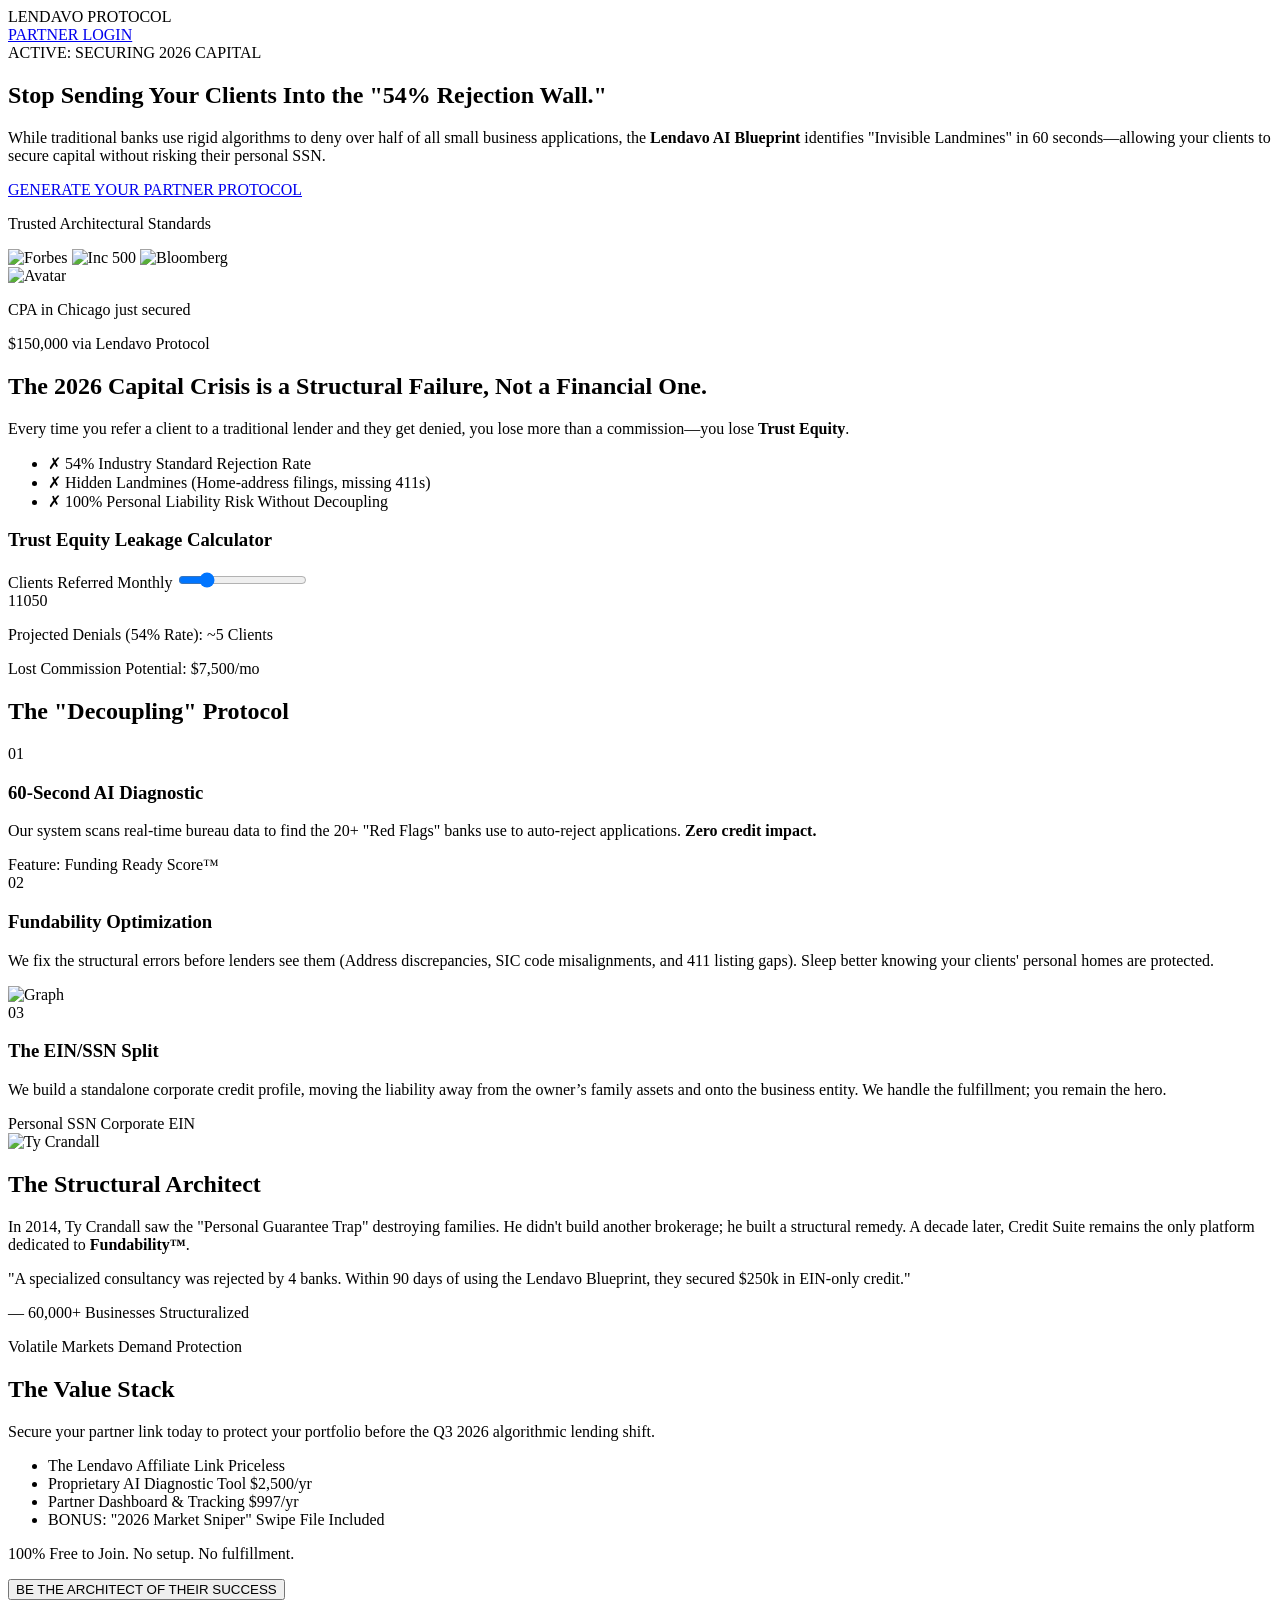
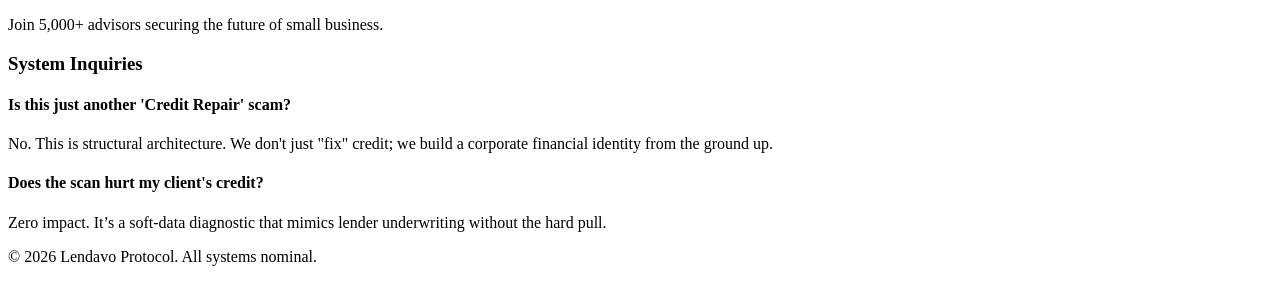
==== public/index.html @ da2555a9 "Rename index.html to public/index.html" ====
<!DOCTYPE html>
<html lang="en" class="scroll-smooth">
<head>
    <meta charset="UTF-8">
    <meta name="viewport" content="width=device-width, initial-scale=1.0">
    <title>Lendavo Partner Portal | The 2026 Structural Advantage</title>
    <script src="https://cdn.tailwindcss.com"></script>
    <link href="https://fonts.googleapis.com/css2?family=Space+Grotesk:wght@300;400;600;700&family=Inter:wght@300;400;500&display=swap" rel="stylesheet">
    <script>
        tailwind.config = {
            theme: {
                extend: {
                    fontFamily: {
                        sans: ['Inter', 'sans-serif'],
                        display: ['Space Grotesk', 'sans-serif'],
                    },
                    colors: {
                        brand: {
                            dark: '#050505',
                            card: '#111111',
                            accent: '#D4AF37', /* Luxury Gold */
                            neon: '#00F0FF'  /* Future Cyan */
                        }
                    }
                }
            }
        }
    </script>
    <link rel="stylesheet" href="css/styles.css">
</head>
<body class="antialiased selection:bg-brand-accent selection:text-black">

    <nav class="fixed w-full z-50 glass-panel border-b border-white/10">
        <div class="max-w-7xl mx-auto px-6 py-4 flex justify-between items-center">
            <div class="font-display font-bold text-xl tracking-widest text-white">LENDAVO <span class="text-brand-accent">PROTOCOL</span></div>
            <a href="#join" class="text-sm font-semibold tracking-wide text-brand-accent hover:text-white transition-colors duration-300">PARTNER LOGIN</a>
        </div>
    </nav>

    <section class="relative pt-40 pb-20 px-6 overflow-hidden">
        <div class="absolute inset-0 bg-[radial-gradient(ellipse_at_top,_var(--tw-gradient-stops))] from-brand-card via-brand-dark to-brand-dark opacity-50 z-0"></div>
        <div class="max-w-4xl mx-auto text-center relative z-10">
            <div class="inline-flex items-center gap-2 px-3 py-1 rounded-full glass-panel text-xs font-mono text-brand-neon mb-6">
                <span class="w-2 h-2 rounded-full bg-brand-neon activity-pulse"></span>
                ACTIVE: SECURING 2026 CAPITAL
            </div>
            <h1 class="font-display text-5xl md:text-7xl font-bold tracking-tight mb-6 gradient-text leading-tight">
                Stop Sending Your Clients Into the <span class="text-white">"54% Rejection Wall."</span>
            </h1>
            <p class="text-lg md:text-xl text-gray-400 mb-10 max-w-3xl mx-auto font-light leading-relaxed">
                While traditional banks use rigid algorithms to deny over half of all small business applications, the <strong class="text-white font-semibold">Lendavo AI Blueprint</strong> identifies "Invisible Landmines" in 60 seconds—allowing your clients to secure capital without risking their personal SSN.
            </p>
            <a href="#join" class="inline-block bg-brand-accent text-black font-display font-bold text-lg px-8 py-4 rounded-sm hover:bg-white transition-all duration-300 hover:shadow-[0_0_20px_rgba(212,175,55,0.4)]">
                GENERATE YOUR PARTNER PROTOCOL
            </a>
        </div>
    </section>

    <section class="py-10 border-y border-white/5 bg-brand-card/30">
        <div class="max-w-7xl mx-auto px-6 flex flex-col md:flex-row items-center justify-between gap-8 opacity-60">
            <p class="text-sm font-mono tracking-widest text-gray-500 uppercase">Trusted Architectural Standards</p>
            <div class="flex gap-8 md:gap-16 items-center grayscale">
                <img src="https://via.placeholder.com/120x40/111/fff?text=FORBES" alt="Forbes" class="h-6">
                <img src="https://via.placeholder.com/120x40/111/fff?text=INC.+500" alt="Inc 500" class="h-6">
                <img src="https://via.placeholder.com/120x40/111/fff?text=BLOOMBERG" alt="Bloomberg" class="h-6">
            </div>
        </div>
    </section>

    <div id="socialProofBox" class="fixed bottom-6 left-6 z-50 glass-panel px-4 py-3 rounded-md flex items-center gap-3 hidden md:flex transition-all duration-500">
        <img src="https://via.placeholder.com/32x32/333/fff?text=LND" class="w-8 h-8 rounded-full" alt="Avatar">
        <div id="socialProofContent">
            <p class="text-xs text-gray-300"><span class="text-white font-semibold">CPA in Chicago</span> just secured</p>
            <p class="text-xs text-brand-accent font-mono">$150,000 via Lendavo Protocol</p>
        </div>
    </div>

    <section class="py-24 px-6 relative">
        <div class="max-w-7xl mx-auto grid md:grid-cols-2 gap-16 items-center">
            <div>
                <h2 class="font-display text-3xl md:text-5xl font-bold mb-6">The 2026 Capital Crisis is a <span class="text-brand-accent">Structural Failure</span>, Not a Financial One.</h2>
                <p class="text-gray-400 text-lg mb-6 leading-relaxed">
                    Every time you refer a client to a traditional lender and they get denied, you lose more than a commission—you lose <strong>Trust Equity</strong>.
                </p>
                <ul class="space-y-4 font-mono text-sm text-gray-300">
                    <li class="flex items-center gap-3"><span class="text-red-500">✗</span> 54% Industry Standard Rejection Rate</li>
                    <li class="flex items-center gap-3"><span class="text-red-500">✗</span> Hidden Landmines (Home-address filings, missing 411s)</li>
                    <li class="flex items-center gap-3"><span class="text-red-500">✗</span> 100% Personal Liability Risk Without Decoupling</li>
                </ul>
            </div>
            
            <div class="glass-panel p-8 rounded-xl border-red-500/20 bento-hover transition-all">
                <h3 class="font-display text-xl mb-4 text-white">Trust Equity Leakage Calculator</h3>
                <div class="space-y-6">
                    <div>
                        <label class="block text-xs text-gray-500 mb-2 uppercase tracking-wider">Clients Referred Monthly</label>
                        <input type="range" id="clientSlider" min="1" max="50" value="10" class="w-full accent-brand-accent">
                        <div class="flex justify-between text-xs font-mono mt-1 text-gray-400"><span>1</span><span>10</span><span>50</span></div>
                    </div>
                    <div class="bg-black/50 p-4 rounded border border-white/5">
                        <p class="text-sm text-gray-400 mb-1">Projected Denials (54% Rate): <span id="denialCount" class="text-red-400 font-bold">~5 Clients</span></p>
                        <p class="text-sm text-gray-400">Lost Commission Potential: <span id="lostCommission" class="text-brand-accent font-bold">$7,500/mo</span></p>
                    </div>
                </div>
            </div>
        </div>
    </section>

    <section class="py-24 px-6 bg-brand-card/50">
        <div class="max-w-7xl mx-auto">
            <h2 class="font-display text-4xl font-bold text-center mb-16">The "Decoupling" Protocol</h2>
            
            <div class="grid grid-cols-1 md:grid-cols-3 gap-6">
                <div class="glass-panel p-8 rounded-2xl bento-hover transition-all duration-300">
                    <div class="text-brand-neon text-3xl mb-4">01</div>
                    <h3 class="text-xl font-bold mb-3">60-Second AI Diagnostic</h3>
                    <p class="text-sm text-gray-400 mb-4">Our system scans real-time bureau data to find the 20+ "Red Flags" banks use to auto-reject applications. <strong class="text-white">Zero credit impact.</strong></p>
                    <div class="text-xs font-mono text-brand-accent bg-brand-accent/10 inline-block px-2 py-1 rounded">Feature: Funding Ready Score™</div>
                </div>

                <div class="glass-panel p-8 rounded-2xl bento-hover transition-all duration-300 md:col-span-2">
                    <div class="text-brand-neon text-3xl mb-4">02</div>
                    <h3 class="text-xl font-bold mb-3">Fundability Optimization</h3>
                    <p class="text-sm text-gray-400 mb-4 max-w-md">We fix the structural errors before lenders see them (Address discrepancies, SIC code misalignments, and 411 listing gaps). Sleep better knowing your clients' personal homes are protected.</p>
                    <img src="https://via.placeholder.com/600x200/111/333?text=Optimization+Graph" alt="Graph" class="w-full rounded border border-white/10 opacity-70">
                </div>

                <div class="glass-panel p-8 rounded-2xl bento-hover transition-all duration-300 md:col-span-3 flex flex-col md:flex-row items-center gap-8">
                    <div class="flex-1">
                        <div class="text-brand-neon text-3xl mb-4">03</div>
                        <h3 class="text-2xl font-bold mb-3">The EIN/SSN Split</h3>
                        <p class="text-sm text-gray-400">We build a standalone corporate credit profile, moving the liability away from the owner’s family assets and onto the business entity. We handle the fulfillment; you remain the hero.</p>
                    </div>
                    <div class="flex-1 w-full bg-black/50 p-6 rounded-xl border border-white/10">
                         <div class="flex justify-between items-center mb-2">
                             <span class="text-xs text-gray-500 uppercase">Personal SSN</span>
                             <span class="text-xs text-brand-neon uppercase">Corporate EIN</span>
                         </div>
                         <div class="h-2 bg-gray-800 rounded-full overflow-hidden flex">
                             <div class="w-1/4 bg-red-500"></div>
                             <div class="w-3/4 bg-brand-neon"></div>
                         </div>
                    </div>
                </div>
            </div>
        </div>
    </section>

    <section class="py-24 px-6">
        <div class="max-w-5xl mx-auto flex flex-col md:flex-row gap-12 items-center">
            <div class="w-full md:w-1/3">
                <img src="https://via.placeholder.com/400x500/111/fff?text=Ty+Crandall" alt="Ty Crandall" class="rounded-lg grayscale border border-white/10 shadow-[0_0_30px_rgba(255,255,255,0.05)]">
            </div>
            <div class="w-full md:w-2/3">
                <h2 class="font-display text-3xl font-bold mb-6">The Structural Architect</h2>
                <p class="text-gray-400 mb-6 leading-relaxed">
                    In 2014, Ty Crandall saw the "Personal Guarantee Trap" destroying families. He didn't build another brokerage; he built a structural remedy. A decade later, Credit Suite remains the only platform dedicated to <strong>Fundability™</strong>.
                </p>
                <div class="glass-panel p-6 border-l-4 border-l-brand-accent rounded-r-lg">
                    <p class="italic text-gray-300 text-sm mb-4">"A specialized consultancy was rejected by 4 banks. Within 90 days of using the Lendavo Blueprint, they secured $250k in EIN-only credit."</p>
                    <p class="font-mono text-xs text-brand-accent uppercase">— 60,000+ Businesses Structuralized</p>
                </div>
            </div>
        </div>
    </section>

    <section id="join" class="py-24 px-6 bg-[radial-gradient(ellipse_at_bottom,_var(--tw-gradient-stops))] from-brand-card via-brand-dark to-brand-dark border-t border-white/10 relative overflow-hidden">
        <div class="max-w-4xl mx-auto relative z-10">
            <div class="text-center mb-12">
                <span class="text-brand-accent text-sm font-mono tracking-widest uppercase mb-2 block">Volatile Markets Demand Protection</span>
                <h2 class="font-display text-4xl md:text-5xl font-bold mb-4">The Value Stack</h2>
                <p class="text-gray-400">Secure your partner link today to protect your portfolio before the Q3 2026 algorithmic lending shift.</p>
            </div>

            <div class="glass-panel p-8 md:p-12 rounded-2xl max-w-2xl mx-auto">
                <ul class="space-y-4 mb-8">
                    <li class="flex justify-between items-center border-b border-white/5 pb-3">
                        <span class="text-white">The Lendavo Affiliate Link</span>
                        <span class="text-gray-500 line-through text-sm">Priceless</span>
                    </li>
                    <li class="flex justify-between items-center border-b border-white/5 pb-3">
                        <span class="text-white">Proprietary AI Diagnostic Tool</span>
                        <span class="text-gray-500 line-through text-sm">$2,500/yr</span>
                    </li>
                    <li class="flex justify-between items-center border-b border-white/5 pb-3">
                        <span class="text-white">Partner Dashboard & Tracking</span>
                        <span class="text-gray-500 line-through text-sm">$997/yr</span>
                    </li>
                    <li class="flex justify-between items-center pb-3">
                        <span class="text-brand-accent">BONUS: "2026 Market Sniper" Swipe File</span>
                        <span class="text-brand-accent text-sm">Included</span>
                    </li>
                </ul>
                <div class="text-center">
                    <p class="text-3xl font-display font-bold text-white mb-6">100% Free to Join. <span class="text-gray-500 text-lg block mt-1">No setup. No fulfillment.</span></p>
                    <button class="w-full bg-white text-black font-display font-bold text-lg px-8 py-4 rounded-sm hover:bg-brand-accent transition-all duration-300">
                        BE THE ARCHITECT OF THEIR SUCCESS
                    </button>
                    <p class="text-xs text-gray-500 mt-4">Join 5,000+ advisors securing the future of small business.</p>
                </div>
            </div>
        </div>
    </section>

    <section class="py-20 px-6 max-w-3xl mx-auto">
        <h3 class="font-display text-2xl font-bold mb-8 text-center text-gray-300">System Inquiries</h3>
        <div class="space-y-6">
            <div class="border-b border-white/10 pb-4">
                <h4 class="text-white font-semibold mb-2">Is this just another 'Credit Repair' scam?</h4>
                <p class="text-sm text-gray-400">No. This is structural architecture. We don't just "fix" credit; we build a corporate financial identity from the ground up.</p>
            </div>
            <div class="border-b border-white/10 pb-4">
                <h4 class="text-white font-semibold mb-2">Does the scan hurt my client's credit?</h4>
                <p class="text-sm text-gray-400">Zero impact. It’s a soft-data diagnostic that mimics lender underwriting without the hard pull.</p>
            </div>
        </div>
    </section>

    <footer class="py-8 text-center border-t border-white/5">
        <p class="text-xs text-gray-600 font-mono">&copy; 2026 Lendavo Protocol. All systems nominal.</p>
    </footer>

    <script src="js/app.js"></script>
</body>
</html>
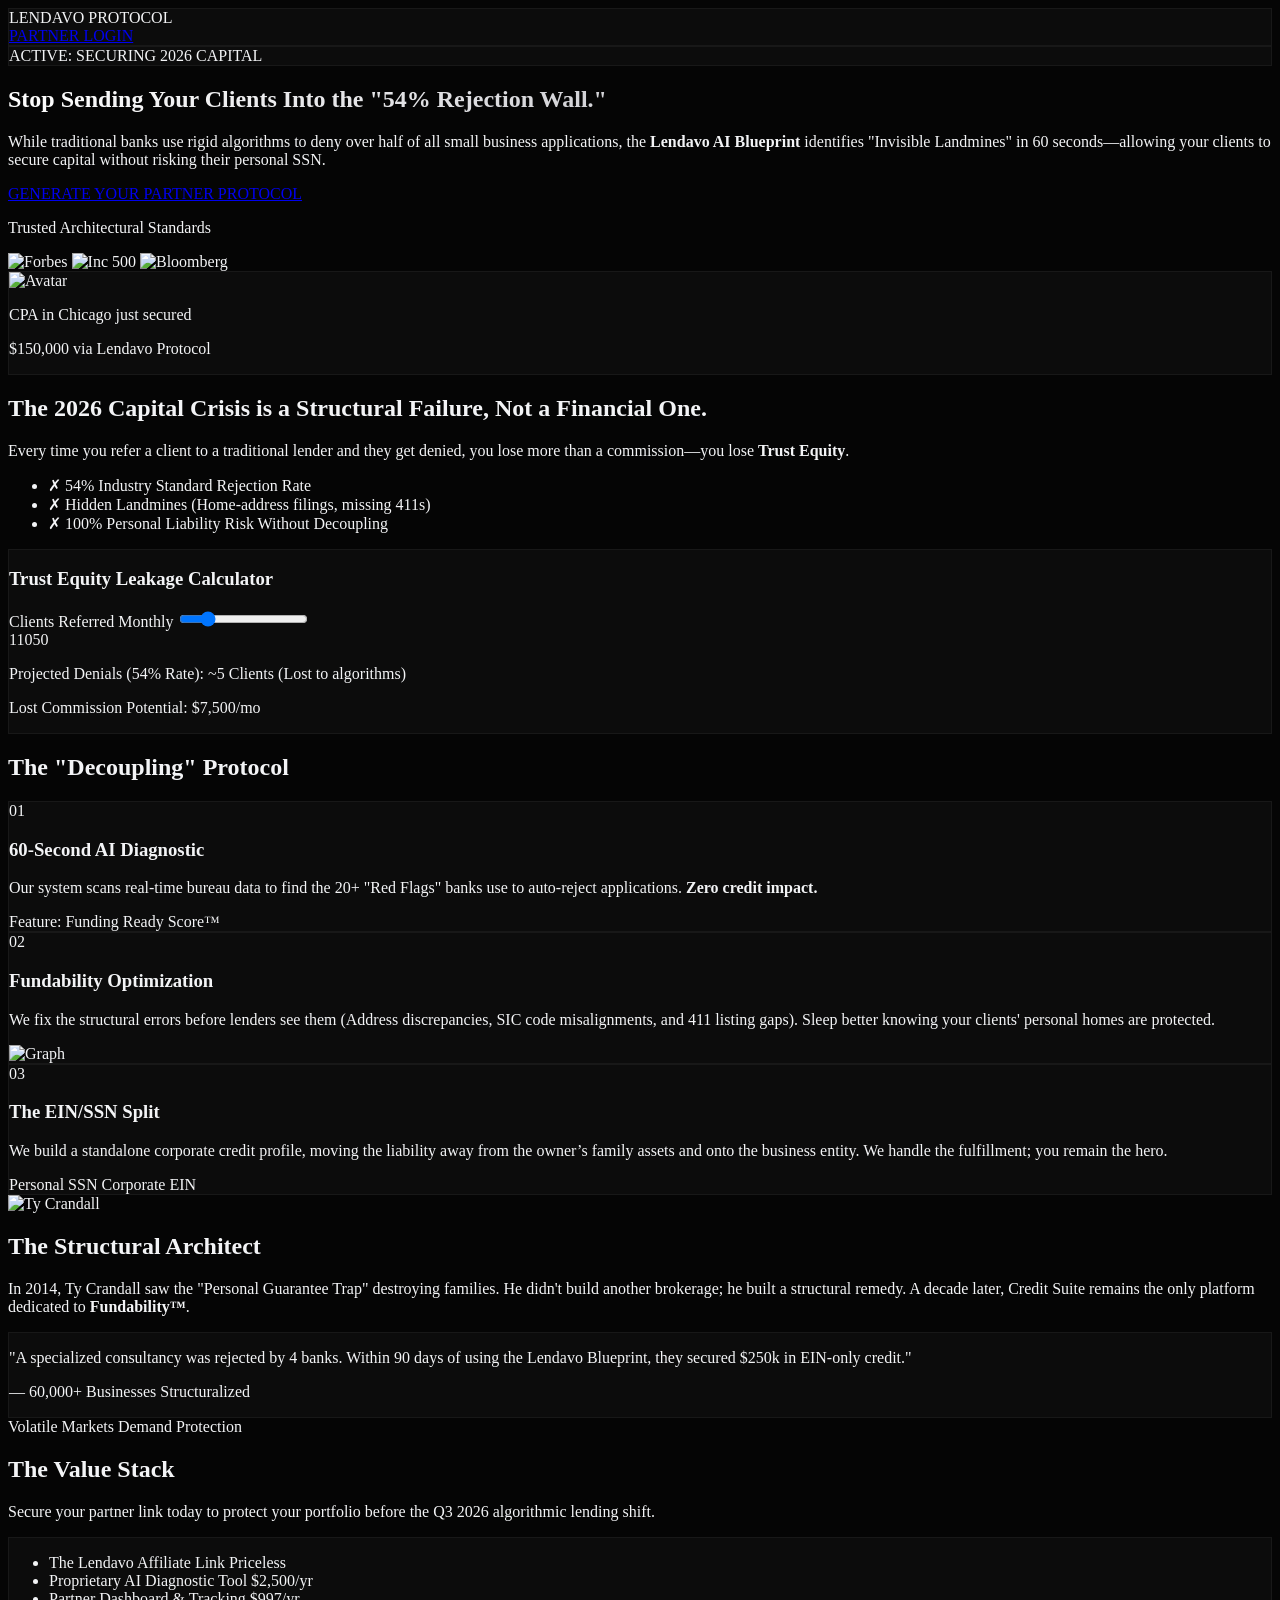
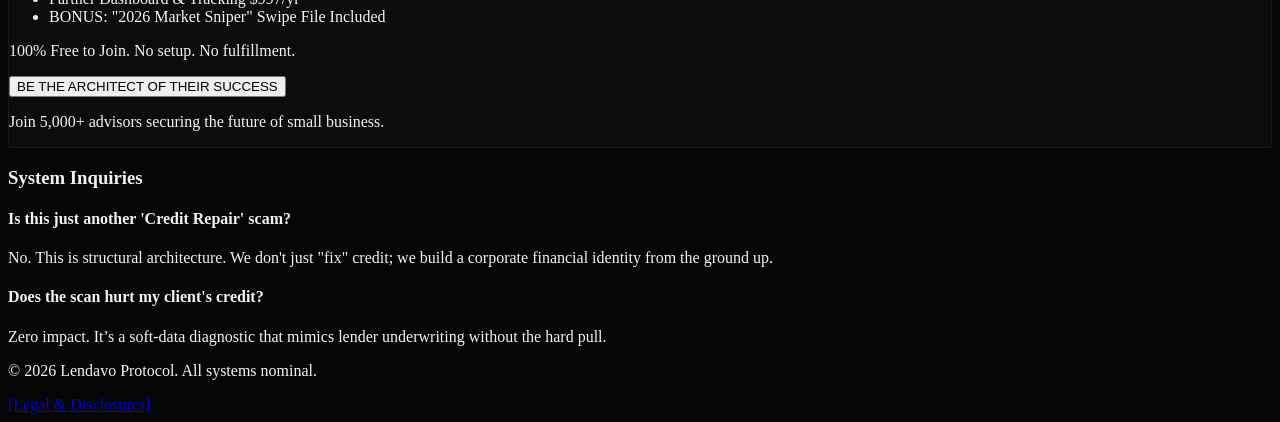
==== commit a48fae16: "Integrate Google Tag Manager into index.html Added Google Tag Manager script and noscript fallback f" ====
--- a/public/index.html
+++ b/public/index.html
@@ -4,6 +4,12 @@
     <meta charset="UTF-8">
     <meta name="viewport" content="width=device-width, initial-scale=1.0">
     <title>Lendavo Partner Portal | The 2026 Structural Advantage</title>
+    
+    <script>(function(w,d,s,l,i){w[l]=w[l]||[];w[l].push({'gtm.start':
+    new Date().getTime(),event:'gtm.js'});var f=d.getElementsByTagName(s)[0],
+    j=d.createElement(s),dl=l!='dataLayer'?'&l='+l:'';j.async=true;j.src=
+    'https://www.googletagmanager.com/gtm.js?id='+i+dl;f.parentNode.insertBefore(j,f);
+    })(window,document,'script','dataLayer','GTM-XXXXXXX');</script>
     <script src="https://cdn.tailwindcss.com"></script>
     <link href="https://fonts.googleapis.com/css2?family=Space+Grotesk:wght@300;400;600;700&family=Inter:wght@300;400;500&display=swap" rel="stylesheet">
     <script>
@@ -27,9 +33,14 @@
         }
     </script>
     <link rel="stylesheet" href="css/styles.css">
+    
+    <link rel="manifest" href="manifest.json">
+    <meta name="theme-color" content="#050505">
 </head>
 <body class="antialiased selection:bg-brand-accent selection:text-black">
 
+    <noscript><iframe src="https://www.googletagmanager.com/ns.html?id=GTM-XXXXXXX"
+    height="0" width="0" style="display:none;visibility:hidden"></iframe></noscript>
     <nav class="fixed w-full z-50 glass-panel border-b border-white/10">
         <div class="max-w-7xl mx-auto px-6 py-4 flex justify-between items-center">
             <div class="font-display font-bold text-xl tracking-widest text-white">LENDAVO <span class="text-brand-accent">PROTOCOL</span></div>
@@ -216,8 +227,9 @@
         </div>
     </section>
 
-    <footer class="py-8 text-center border-t border-white/5">
-        <p class="text-xs text-gray-600 font-mono">&copy; 2026 Lendavo Protocol. All systems nominal.</p>
+    <footer class="py-8 text-center border-t border-white/5 relative z-10">
+        <p class="text-xs text-gray-600 font-mono mb-3">&copy; 2026 Lendavo Protocol. All systems nominal.</p>
+        <a href="docs/legal.html" class="text-xs text-gray-500 hover:text-white transition-colors duration-300">[Legal & Disclosures]</a>
     </footer>
 
     <script src="js/app.js"></script>
--- a/public/css/styles.css
+++ b/public/css/styles.css
@@ -0,0 +1,45 @@
+/* * Lendavo Partner Portal - Core Styles 
+ * Design System: Luxury-Futurism
+ */
+
+body { 
+    background-color: #050505; 
+    color: #f3f4f6; 
+}
+
+/* Glass-morphism Panels */
+.glass-panel {
+    background: rgba(17, 17, 17, 0.7);
+    backdrop-filter: blur(12px);
+    -webkit-backdrop-filter: blur(12px);
+    border: 1px solid rgba(255, 255, 255, 0.05);
+}
+
+/* Bento Grid Hover Interactions */
+.bento-hover {
+    transition: all 0.3s cubic-bezier(0.4, 0, 0.2, 1);
+}
+
+.bento-hover:hover {
+    transform: translateY(-2px);
+    border-color: rgba(212, 175, 55, 0.3); /* Luxury Gold glow */
+    box-shadow: 0 10px 30px -10px rgba(212, 175, 55, 0.1);
+}
+
+/* Editorial Gradients */
+.gradient-text {
+    background: linear-gradient(to right, #ffffff, #a1a1aa);
+    -webkit-background-clip: text;
+    -webkit-text-fill-color: transparent;
+    background-clip: text;
+}
+
+/* System Status Pulses */
+.activity-pulse {
+    animation: pulse 2s cubic-bezier(0.4, 0, 0.6, 1) infinite;
+}
+
+@keyframes pulse {
+    0%, 100% { opacity: 1; }
+    50% { opacity: .5; }
+}
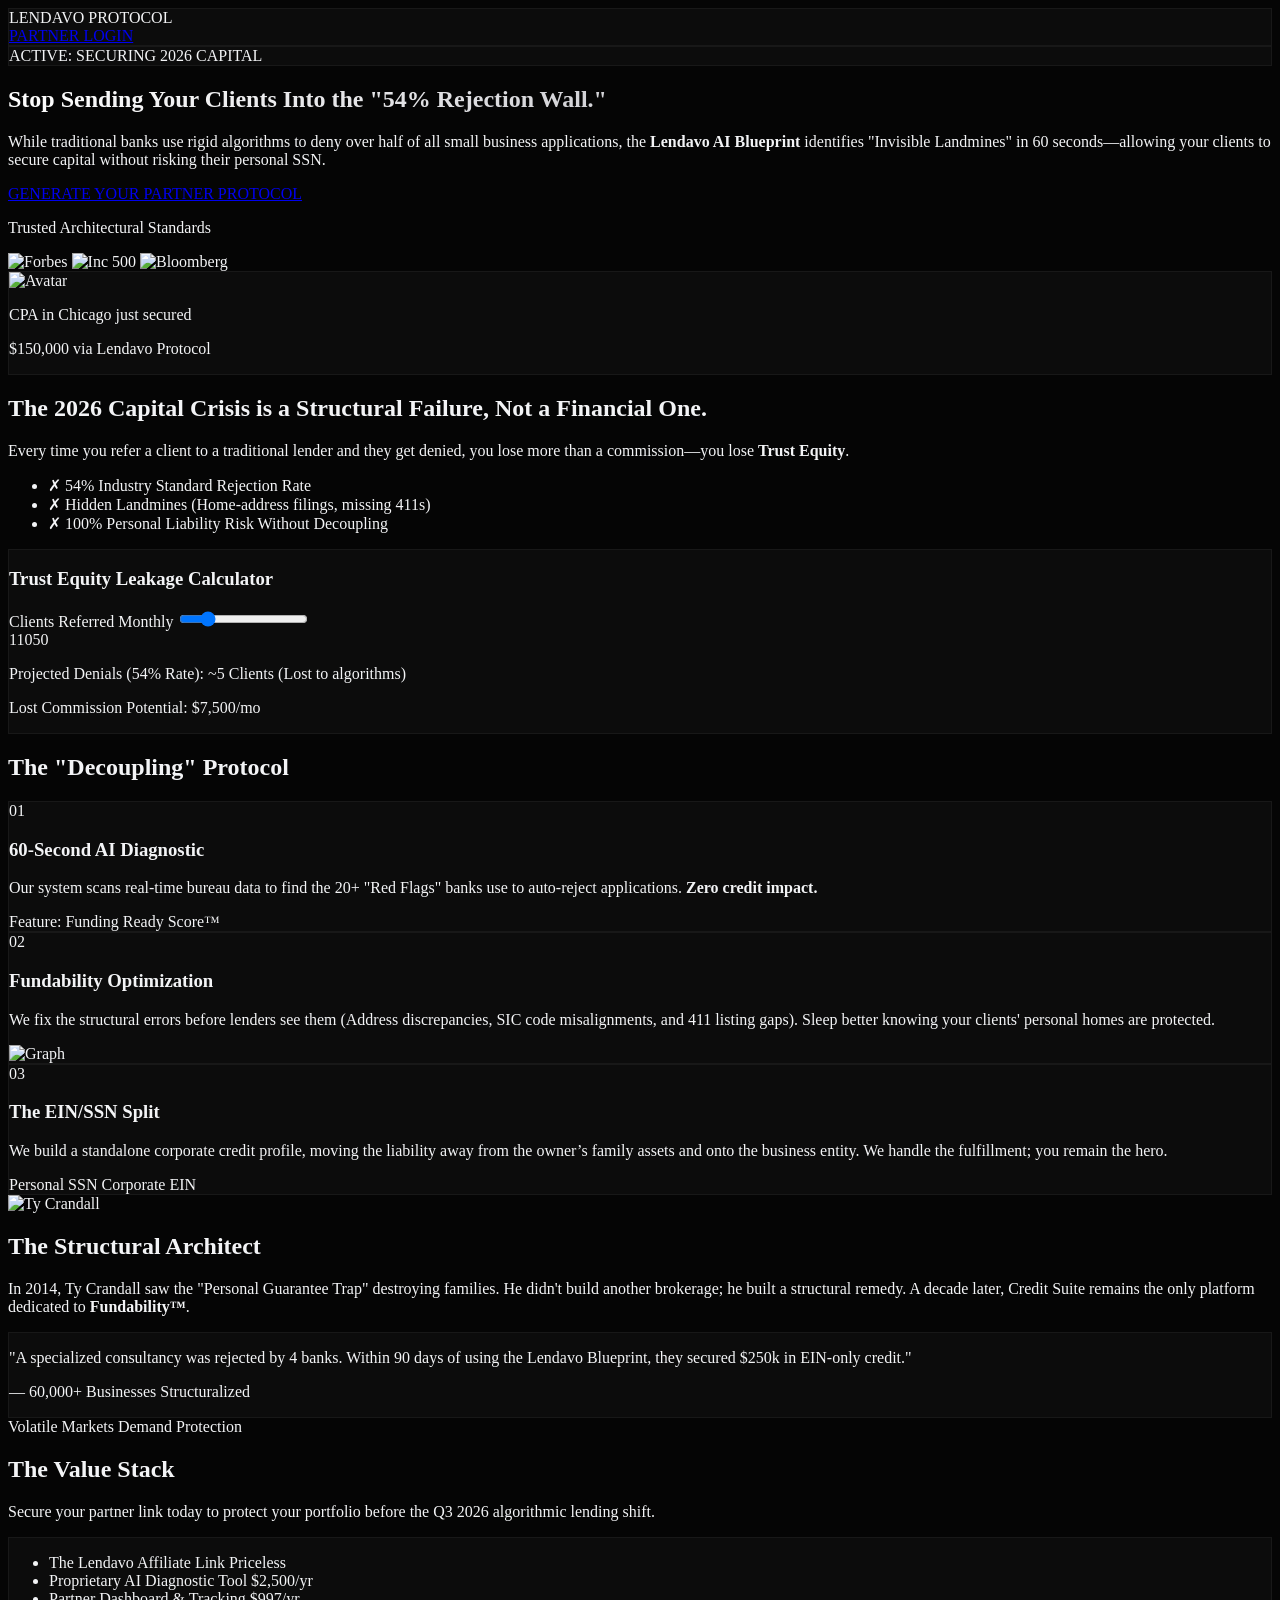
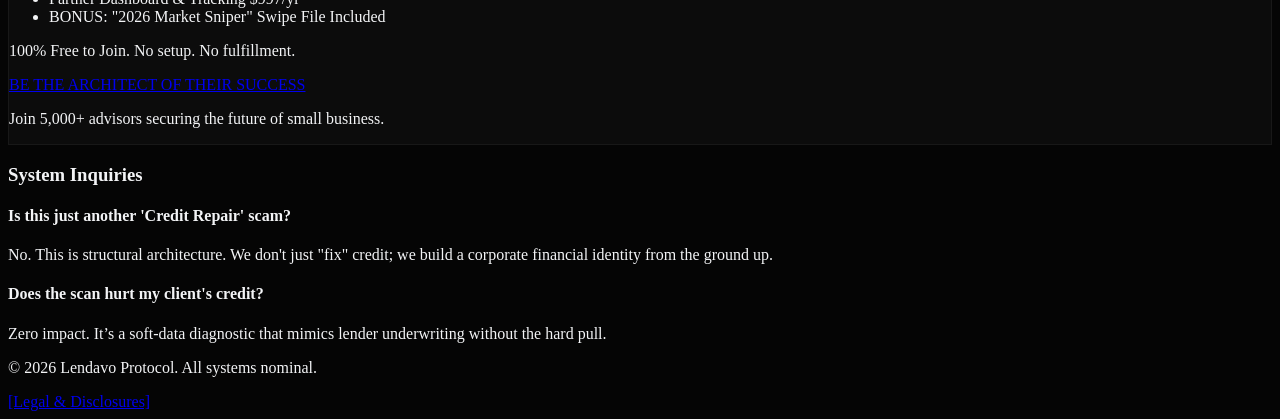
==== commit a2e95db9: "Replace button with link for affiliate promotion" ====
--- a/public/index.html
+++ b/public/index.html
@@ -204,9 +204,11 @@
                 </ul>
                 <div class="text-center">
                     <p class="text-3xl font-display font-bold text-white mb-6">100% Free to Join. <span class="text-gray-500 text-lg block mt-1">No setup. No fulfillment.</span></p>
-                    <button class="w-full bg-white text-black font-display font-bold text-lg px-8 py-4 rounded-sm hover:bg-brand-accent transition-all duration-300">
+                    
+                    <a href="https://bit.ly/creditsuiteaffiliate" target="_blank" rel="noopener noreferrer" class="block w-full bg-white text-black font-display font-bold text-lg px-8 py-4 rounded-sm hover:bg-brand-accent transition-all duration-300 shadow-[0_0_15px_rgba(255,255,255,0.1)] hover:shadow-[0_0_25px_rgba(212,175,55,0.4)]">
                         BE THE ARCHITECT OF THEIR SUCCESS
-                    </button>
+                    </a>
+                    
                     <p class="text-xs text-gray-500 mt-4">Join 5,000+ advisors securing the future of small business.</p>
                 </div>
             </div>
